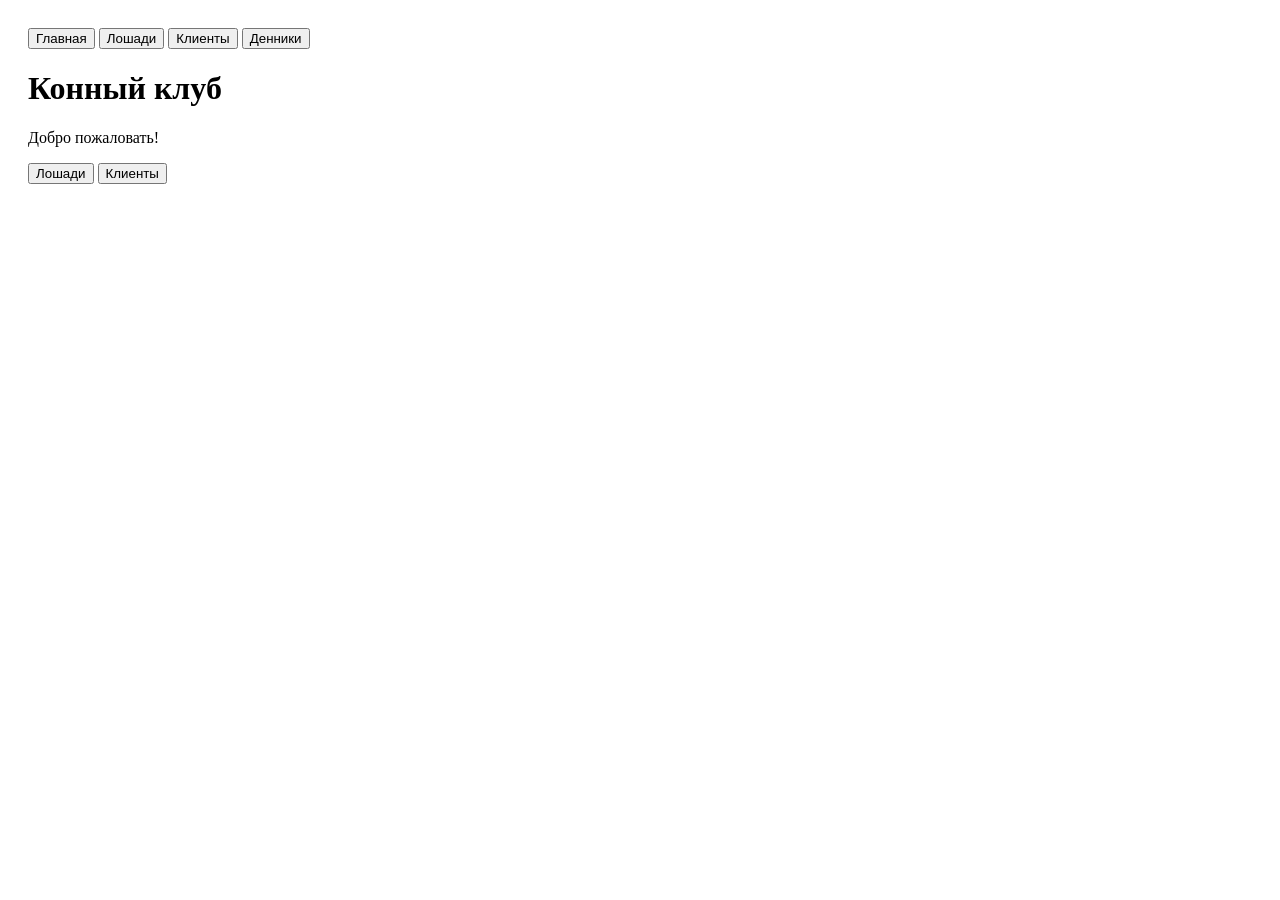
==== horse_kurs/frontend/index.html @ 67b456ba "исправление гитигнора" ====
﻿<!DOCTYPE html>
<html>
<head>
    <title>Конный клуб</title>
</head>
<body>
    <div style="padding:20px">
        <div style="margin-bottom:20px">
            <button onclick="showHome()">Главная</button>
            <button onclick="showHorses()">Лошади</button>
            <button onclick="showClients()">Клиенты</button>
            <button onclick="showStalls()">Денники</button>
        </div>

        <div id="content">
            <h1>Конный клуб</h1>
            <p>Система управления</p>
        </div>
    </div>

    <script src="js/app.js"></script>
</body>
</html>
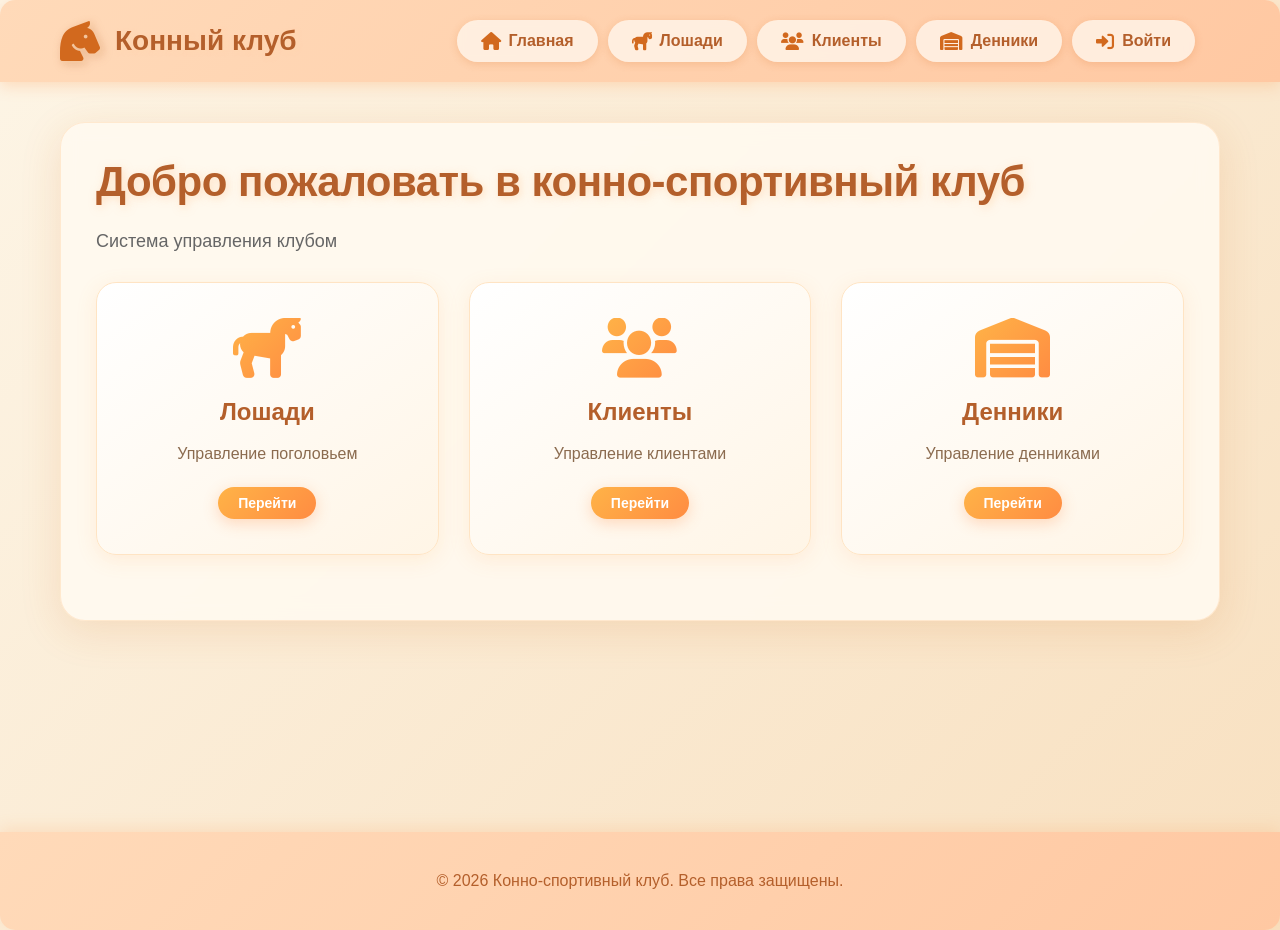
==== commit 70245cc0: "добавлен дизайн для веб-приложения" ====
--- a/horse_kurs/frontend/index.html
+++ b/horse_kurs/frontend/index.html
@@ -1,22 +1,66 @@
 ﻿<!DOCTYPE html>
-<html>
+<html lang="ru">
 <head>
-    <title>Конный клуб</title>
+    <meta charset="UTF-8">
+    <meta name="viewport" content="width=device-width, initial-scale=1.0">
+    <title>Конно-спортивный клуб</title>
+    <link rel="stylesheet" href="css/style.css">
+    <link rel="stylesheet" href="https://cdnjs.cloudflare.com/ajax/libs/font-awesome/6.0.0/css/all.min.css">
+    <link href="https://fonts.googleapis.com/css2?family=Montserrat:wght@300;400;500;600;700&display=swap" rel="stylesheet">
 </head>
 <body>
-    <div style="padding:20px">
-        <div style="margin-bottom:20px">
-            <button onclick="showHome()">Главная</button>
-            <button onclick="showHorses()">Лошади</button>
-            <button onclick="showClients()">Клиенты</button>
-            <button onclick="showStalls()">Денники</button>
+    <header class="header">
+        <div class="container">
+            <div class="logo">
+                <i class="fas fa-horse-head"></i>
+                <span>Конный клуб</span>
+            </div>
+            <nav class="nav">
+                <button class="nav-btn" onclick="showHome()">
+                    <i class="fas fa-home"></i>
+                    <span>Главная</span>
+                </button>
+                <button class="nav-btn" onclick="showHorses()">
+                    <i class="fas fa-horse"></i>
+                    <span>Лошади</span>
+                </button>
+                <button class="nav-btn" onclick="showClients()">
+                    <i class="fas fa-users"></i>
+                    <span>Клиенты</span>
+                </button>
+                <button class="nav-btn" onclick="showStalls()">
+                    <i class="fas fa-warehouse"></i>
+                    <span>Денники</span>
+                </button>
+                <button class="nav-btn" id="authBtn" onclick="showAuth()">
+                    <i class="fas fa-sign-in-alt"></i>
+                    <span>Войти</span>
+                </button>
+                <button class="nav-btn" id="logoutBtn" style="display: none;" onclick="logout()">
+                    <i class="fas fa-sign-out-alt"></i>
+                    <span>Выйти</span>
+                </button>
+                <div id="userInfo" style="color: white; margin-left: 15px; font-weight: 500;"></div>
+            </nav>
         </div>
+    </header>
 
-        <div id="content">
-            <h1>Конный клуб</h1>
-            <p>Система управления</p>
+    <main class="main">
+        <div class="container">
+            <div id="content" class="content-card">
+                <div class="loader">
+                    <div class="spinner"></div>
+                    <p>Загрузка...</p>
+                </div>
+            </div>
         </div>
-    </div>
+    </main>
+
+    <footer class="footer">
+        <div class="container">
+            <p>© 2026 Конно-спортивный клуб. Все права защищены.</p>
+        </div>
+    </footer>
 
     <script src="js/app.js"></script>
 </body>
--- a/horse_kurs/frontend/css/style.css
+++ b/horse_kurs/frontend/css/style.css
@@ -0,0 +1,480 @@
+﻿
+* {
+    margin: 0;
+    padding: 0;
+    box-sizing: border-box;
+}
+
+body {
+    font-family: 'Segoe UI', Tahoma, Geneva, Verdana, sans-serif;
+    background: linear-gradient(135deg, #fdf5e6 0%, #f8e0c0 100%);
+    min-height: 100vh;
+    color: #5a4a3a;
+}
+
+.container {
+    max-width: 1200px;
+    margin: 0 auto;
+    padding: 20px;
+}
+
+.header {
+    background: linear-gradient(135deg, #ffdab9 0%, #ffc8a2 100%);
+    padding: 20px 0;
+    border-radius: 15px 15px 0 0;
+    box-shadow: 0 4px 15px rgba(255, 160, 90, 0.3);
+    margin-bottom: 20px;
+}
+
+    .header .container {
+        display: flex;
+        justify-content: space-between;
+        align-items: center;
+        padding: 0 20px;
+    }
+
+.logo {
+    display: flex;
+    align-items: center;
+    gap: 15px;
+    font-size: 28px;
+    font-weight: bold;
+    color: #b45f2b;
+    text-shadow: 2px 2px 4px rgba(255, 215, 175, 0.5);
+}
+
+    .logo i {
+        font-size: 40px;
+        color: #d2691e;
+        filter: drop-shadow(2px 2px 4px rgba(180, 95, 43, 0.3));
+    }
+
+.nav {
+    display: flex;
+    gap: 10px;
+    flex-wrap: wrap;
+}
+
+.nav-btn {
+    background: rgba(255, 245, 235, 0.8);
+    border: none;
+    padding: 12px 24px;
+    border-radius: 30px;
+    cursor: pointer;
+    font-size: 16px;
+    font-weight: 600;
+    color: #b45f2b;
+    transition: all 0.3s ease;
+    display: flex;
+    align-items: center;
+    gap: 8px;
+    box-shadow: 0 2px 8px rgba(210, 105, 30, 0.2);
+    backdrop-filter: blur(5px);
+}
+
+    .nav-btn i {
+        font-size: 18px;
+        color: #d2691e;
+    }
+
+    .nav-btn:hover {
+        background: linear-gradient(135deg, #ffb07c 0%, #ff9f5b 100%);
+        color: white;
+        transform: translateY(-2px);
+        box-shadow: 0 6px 15px rgba(210, 105, 30, 0.4);
+    }
+
+        .nav-btn:hover i {
+            color: white;
+        }
+
+.main {
+    min-height: calc(100vh - 200px);
+}
+
+.content-card {
+    background: rgba(255, 250, 240, 0.9);
+    backdrop-filter: blur(10px);
+    border-radius: 25px;
+    padding: 35px;
+    box-shadow: 0 10px 40px rgba(210, 105, 30, 0.15);
+    border: 1px solid rgba(255, 215, 175, 0.5);
+}
+
+h1 {
+    font-size: 42px;
+    color: #b45f2b;
+    margin-bottom: 25px;
+    font-weight: 700;
+    text-shadow: 2px 2px 8px rgba(255, 200, 150, 0.5);
+    letter-spacing: -0.5px;
+}
+
+h2 {
+    font-size: 32px;
+    color: #c06b2c;
+    margin-bottom: 25px;
+    font-weight: 600;
+    position: relative;
+    padding-bottom: 15px;
+}
+
+    h2::after {
+        content: '';
+        position: absolute;
+        bottom: 0;
+        left: 0;
+        width: 80px;
+        height: 4px;
+        background: linear-gradient(90deg, #ffb347 0%, #ff8c42 100%);
+        border-radius: 2px;
+    }
+
+.card-grid {
+    display: grid;
+    grid-template-columns: repeat(auto-fit, minmax(300px, 1fr));
+    gap: 30px;
+    margin: 30px 0;
+}
+
+.card {
+    background: linear-gradient(145deg, #ffffff 0%, #fff5e6 100%);
+    border-radius: 20px;
+    padding: 35px 25px;
+    text-align: center;
+    transition: all 0.3s ease;
+    cursor: pointer;
+    border: 1px solid #ffe4c4;
+    box-shadow: 0 5px 20px rgba(255, 160, 90, 0.15);
+}
+
+    .card:hover {
+        transform: translateY(-8px);
+        box-shadow: 0 15px 35px rgba(210, 105, 30, 0.25);
+        border-color: #ffb07c;
+        background: linear-gradient(145deg, #fff9f0 0%, #ffe9d4 100%);
+    }
+
+    .card i {
+        font-size: 60px;
+        background: linear-gradient(135deg, #ffb347 0%, #ff8c42 100%);
+        -webkit-background-clip: text;
+        -webkit-text-fill-color: transparent;
+        margin-bottom: 20px;
+        transition: transform 0.3s ease;
+    }
+
+    .card:hover i {
+        transform: scale(1.1);
+    }
+
+    .card h3 {
+        font-size: 24px;
+        color: #b45f2b;
+        margin-bottom: 15px;
+        font-weight: 600;
+    }
+
+    .card p {
+        color: #8b6b4f;
+        margin-bottom: 20px;
+        line-height: 1.6;
+    }
+
+.btn {
+    background: linear-gradient(135deg, #ffb347 0%, #ff8c42 100%);
+    color: white;
+    border: none;
+    padding: 12px 30px;
+    border-radius: 50px;
+    font-size: 16px;
+    font-weight: 600;
+    cursor: pointer;
+    transition: all 0.3s ease;
+    display: inline-flex;
+    align-items: center;
+    gap: 8px;
+    box-shadow: 0 4px 15px rgba(255, 140, 66, 0.3);
+}
+
+    .btn i {
+        font-size: 16px;
+    }
+
+    .btn:hover {
+        background: linear-gradient(135deg, #ff9f5b 0%, #ff6b2b 100%);
+        transform: translateY(-2px);
+        box-shadow: 0 8px 20px rgba(255, 140, 66, 0.4);
+    }
+
+.btn-small {
+    padding: 8px 20px;
+    font-size: 14px;
+}
+
+.btn-secondary {
+    background: linear-gradient(135deg, #e8d5c0 0%, #d9b89c 100%);
+    color: #5a4a3a;
+    box-shadow: 0 4px 15px rgba(180, 95, 43, 0.15);
+}
+
+    .btn-secondary:hover {
+        background: linear-gradient(135deg, #d9b89c 0%, #c69c7a 100%);
+        color: #3a2e24;
+    }
+
+.table-responsive {
+    overflow-x: auto;
+    margin: 25px 0;
+    border-radius: 15px;
+    background: white;
+    box-shadow: 0 5px 20px rgba(210, 105, 30, 0.1);
+}
+
+table {
+    width: 100%;
+    border-collapse: collapse;
+    background: white;
+    border-radius: 15px;
+}
+
+th {
+    background: linear-gradient(135deg, #ffdab9 0%, #ffc8a2 100%);
+    color: #b45f2b;
+    font-weight: 600;
+    padding: 15px;
+    text-align: left;
+    font-size: 15px;
+    border-bottom: 2px solid #ffb07c;
+}
+
+td {
+    padding: 15px;
+    border-bottom: 1px solid #ffead4;
+    color: #6b4f3a;
+}
+
+tr:hover td {
+    background: #fff9f0;
+}
+
+.status {
+    display: inline-block;
+    padding: 5px 12px;
+    border-radius: 30px;
+    font-size: 12px;
+    font-weight: 600;
+    text-transform: uppercase;
+    letter-spacing: 0.5px;
+    background: #fff5e6;
+}
+
+.status-working {
+    background: #ffecb3;
+    color: #b45f2b;
+    border: 1px solid #ffb347;
+}
+
+.status-rest {
+    background: #ffe0b0;
+    color: #c06b2c;
+    border: 1px solid #ff9f5b;
+}
+
+.status-treatment {
+    background: #ffd6c0;
+    color: #d2691e;
+    border: 1px solid #ff8c42;
+}
+
+.status-free {
+    background: #e8f0e0;
+    color: #6b8e4c;
+    border: 1px solid #8bc34a;
+}
+
+.form-group {
+    margin-bottom: 20px;
+}
+
+    .form-group label {
+        display: block;
+        margin-bottom: 8px;
+        font-weight: 600;
+        color: #b45f2b;
+        font-size: 15px;
+    }
+
+.form-control {
+    width: 100%;
+    padding: 12px 15px;
+    border: 2px solid #ffe4c4;
+    border-radius: 10px;
+    font-size: 16px;
+    transition: all 0.3s ease;
+    background: #fffaf5;
+    color: #5a4a3a;
+}
+
+    .form-control:focus {
+        outline: none;
+        border-color: #ffb347;
+        box-shadow: 0 0 0 3px rgba(255, 180, 70, 0.2);
+        background: white;
+    }
+
+select.form-control {
+    cursor: pointer;
+    background: #fffaf5;
+}
+
+.stall-grid {
+    display: grid;
+    grid-template-columns: repeat(auto-fill, minmax(300px, 1fr));
+    gap: 25px;
+    margin: 25px 0;
+}
+
+.stall-card {
+    background: white;
+    border-radius: 15px;
+    overflow: hidden;
+    box-shadow: 0 5px 20px rgba(210, 105, 30, 0.1);
+    transition: all 0.3s ease;
+    border: 1px solid #ffe4c4;
+}
+
+    .stall-card:hover {
+        transform: translateY(-5px);
+        box-shadow: 0 12px 30px rgba(210, 105, 30, 0.2);
+        border-color: #ffb07c;
+    }
+
+.stall-header {
+    background: linear-gradient(135deg, #ffdab9 0%, #ffc8a2 100%);
+    color: #b45f2b;
+    padding: 15px;
+    font-weight: 700;
+    font-size: 18px;
+    display: flex;
+    justify-content: space-between;
+    align-items: center;
+    border-bottom: 2px solid #ffb07c;
+}
+
+.stall-body {
+    padding: 20px;
+    background: #fffaf5;
+}
+
+.stall-info {
+    margin: 12px 0;
+    display: flex;
+    align-items: center;
+    gap: 12px;
+    color: #6b4f3a;
+    font-size: 15px;
+}
+
+    .stall-info i {
+        width: 20px;
+        color: #d2691e;
+        font-size: 16px;
+    }
+
+.footer {
+    background: linear-gradient(135deg, #ffdab9 0%, #ffc8a2 100%);
+    padding: 20px 0;
+    text-align: center;
+    border-radius: 0 0 15px 15px;
+    margin-top: 30px;
+    color: #b45f2b;
+    font-weight: 500;
+    box-shadow: 0 -4px 15px rgba(255, 160, 90, 0.2);
+}
+
+@keyframes fadeIn {
+    from {
+        opacity: 0;
+        transform: translateY(20px);
+    }
+
+    to {
+        opacity: 1;
+        transform: translateY(0);
+    }
+}
+
+.content-card {
+    animation: fadeIn 0.5s ease;
+}
+
+.loader {
+    text-align: center;
+    padding: 50px;
+}
+
+.spinner {
+    width: 50px;
+    height: 50px;
+    border: 5px solid #ffead4;
+    border-top: 5px solid #ffb347;
+    border-radius: 50%;
+    animation: spin 1s linear infinite;
+    margin: 0 auto 20px;
+}
+
+@keyframes spin {
+    0% {
+        transform: rotate(0deg);
+    }
+
+    100% {
+        transform: rotate(360deg);
+    }
+}
+
+@media (max-width: 768px) {
+    .header .container {
+        flex-direction: column;
+        gap: 20px;
+    }
+
+    .nav {
+        justify-content: center;
+    }
+
+    h1 {
+        font-size: 32px;
+    }
+
+    h2 {
+        font-size: 26px;
+    }
+
+    .card-grid {
+        grid-template-columns: 1fr;
+    }
+
+    .content-card {
+        padding: 20px;
+    }
+}
+
+@media (max-width: 480px) {
+    .nav-btn span {
+        display: none;
+    }
+
+    .nav-btn i {
+        font-size: 24px;
+    }
+
+    .nav-btn {
+        padding: 15px;
+    }
+
+    .logo span {
+        font-size: 20px;
+    }
+}
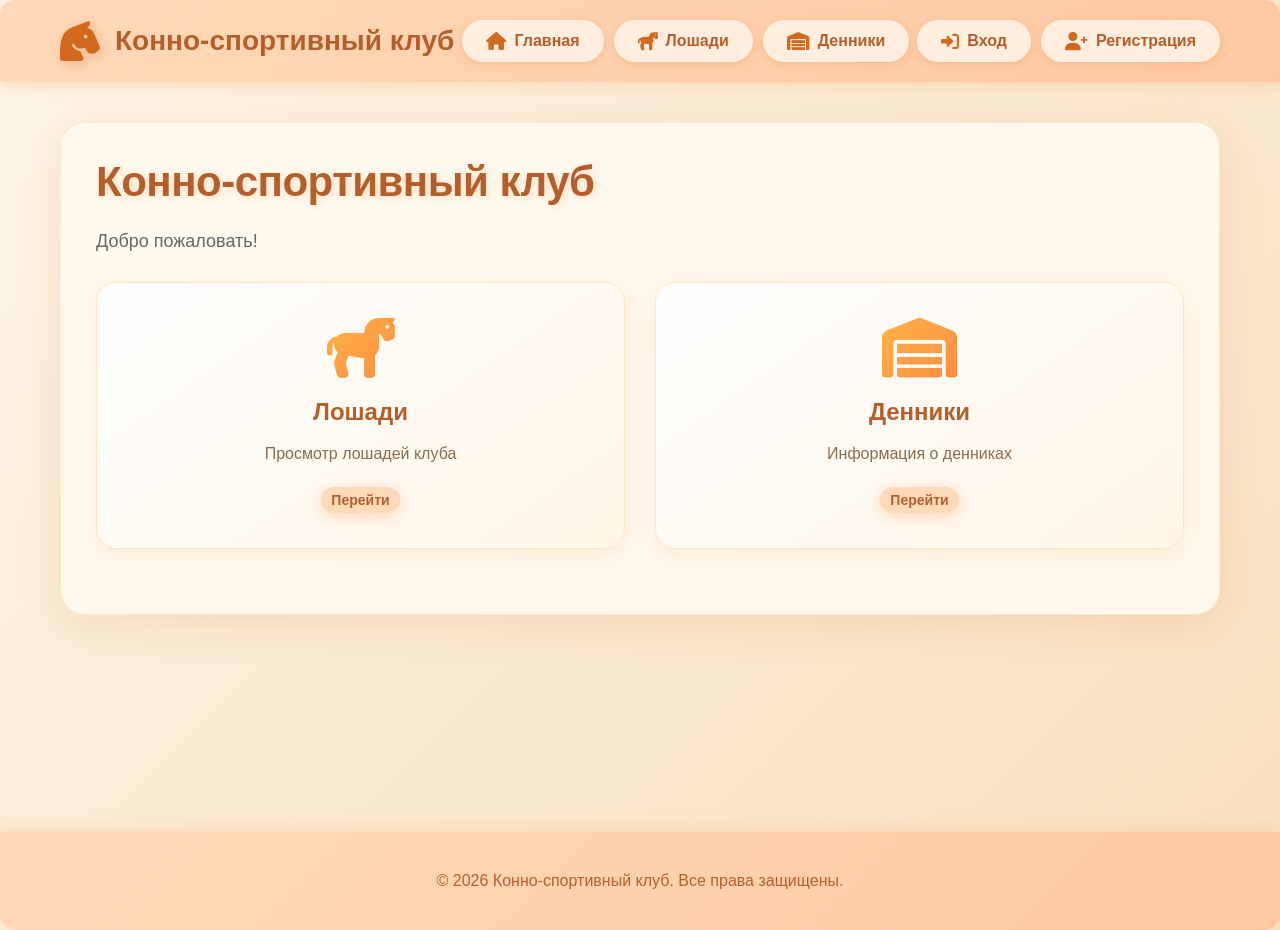
==== commit 0c2f576f: "добавлена авторизация" ====
--- a/horse_kurs/frontend/index.html
+++ b/horse_kurs/frontend/index.html
@@ -4,64 +4,70 @@
     <meta charset="UTF-8">
     <meta name="viewport" content="width=device-width, initial-scale=1.0">
     <title>Конно-спортивный клуб</title>
+    <script src="js/auth.js"></script>
+    <script src="js/app.js"></script>
+    <script src="js/api.js"></script>
     <link rel="stylesheet" href="css/style.css">
     <link rel="stylesheet" href="https://cdnjs.cloudflare.com/ajax/libs/font-awesome/6.0.0/css/all.min.css">
-    <link href="https://fonts.googleapis.com/css2?family=Montserrat:wght@300;400;500;600;700&display=swap" rel="stylesheet">
 </head>
 <body>
-    <header class="header">
-        <div class="container">
-            <div class="logo">
-                <i class="fas fa-horse-head"></i>
-                <span>Конный клуб</span>
-            </div>
-            <nav class="nav">
-                <button class="nav-btn" onclick="showHome()">
-                    <i class="fas fa-home"></i>
-                    <span>Главная</span>
-                </button>
-                <button class="nav-btn" onclick="showHorses()">
-                    <i class="fas fa-horse"></i>
-                    <span>Лошади</span>
-                </button>
-                <button class="nav-btn" onclick="showClients()">
-                    <i class="fas fa-users"></i>
-                    <span>Клиенты</span>
-                </button>
-                <button class="nav-btn" onclick="showStalls()">
-                    <i class="fas fa-warehouse"></i>
-                    <span>Денники</span>
-                </button>
-                <button class="nav-btn" id="authBtn" onclick="showAuth()">
-                    <i class="fas fa-sign-in-alt"></i>
-                    <span>Войти</span>
-                </button>
-                <button class="nav-btn" id="logoutBtn" style="display: none;" onclick="logout()">
-                    <i class="fas fa-sign-out-alt"></i>
-                    <span>Выйти</span>
-                </button>
-                <div id="userInfo" style="color: white; margin-left: 15px; font-weight: 500;"></div>
-            </nav>
-        </div>
-    </header>
-
-    <main class="main">
-        <div class="container">
-            <div id="content" class="content-card">
-                <div class="loader">
-                    <div class="spinner"></div>
-                    <p>Загрузка...</p>
+    <div id="app">
+        <header class="header">
+            <div class="container">
+                <div class="logo">
+                    <i class="fas fa-horse-head"></i>
+                    <span>Конно-спортивный клуб</span>
+                </div>
+                <div class="nav" id="nav-menu">
+                </div>
+                <div id="auth-section" class="auth-section">
                 </div>
             </div>
+        </header>
+
+        <main class="main">
+            <div class="container">
+                <div class="content-card" id="content">
+                </div>
+            </div>
+        </main>
+
+        <footer class="footer">
+            <div class="container">
+                <p>&copy; 2026 Конно-спортивный клуб. Все права защищены.</p>
+            </div>
+        </footer>
+    </div>
+
+    <div id="loginModal" class="modal">
+        <div class="modal-content">
+            <span class="close" onclick="closeModal('loginModal')">&times;</span>
+            <h2>Вход в систему</h2>
+            <form id="loginForm">
+                <div class="form-group">
+                    <label for="login">Логин (телефон):</label>
+                    <input type="text" id="login" class="form-control" required>
+                </div>
+                <div class="form-group">
+                    <label for="password">Пароль:</label>
+                    <input type="password" id="password" class="form-control" required>
+                </div>
+                <div style="display: flex; gap: 10px; margin-top: 20px;">
+                    <button type="submit" class="btn" id="loginBtn">
+                        <i class="fas fa-sign-in-alt"></i> Войти
+                    </button>
+                    <button type="button" class="btn btn-secondary" onclick="closeModal('loginModal')">
+                        Отмена
+                    </button>
+                </div>
+            </form>
         </div>
-    </main>
+    </div>
 
-    <footer class="footer">
-        <div class="container">
-            <p>© 2026 Конно-спортивный клуб. Все права защищены.</p>
-        </div>
-    </footer>
+    <div id="registerModal" class="modal">
+    </div>
 
-    <script src="js/app.js"></script>
+    <div id="profileModal" class="modal">
+    </div>
 </body>
 </html>
--- a/horse_kurs/frontend/css/style.css
+++ b/horse_kurs/frontend/css/style.css
@@ -478,3 +478,259 @@
         font-size: 20px;
     }
 }
+/* Модальные окна */
+.modal {
+    display: none;
+    position: fixed;
+    z-index: 1000;
+    left: 0;
+    top: 0;
+    width: 100%;
+    height: 100%;
+    background-color: rgba(0,0,0,0.5);
+    backdrop-filter: blur(5px);
+    animation: fadeIn 0.3s ease;
+}
+
+.modal-content {
+    background: linear-gradient(135deg, #fff5e6 0%, #ffe9d4 100%);
+    margin: 50px auto;
+    padding: 30px;
+    border-radius: 20px;
+    width: 90%;
+    max-width: 500px;
+    position: relative;
+    box-shadow: 0 10px 40px rgba(210, 105, 30, 0.3);
+    border: 1px solid #ffd7b5;
+    animation: slideIn 0.3s ease;
+}
+
+.modal-lg {
+    max-width: 800px;
+}
+
+.close {
+    position: absolute;
+    right: 25px;
+    top: 20px;
+    font-size: 30px;
+    font-weight: bold;
+    color: #b45f2b;
+    cursor: pointer;
+    transition: all 0.3s ease;
+    width: 40px;
+    height: 40px;
+    display: flex;
+    align-items: center;
+    justify-content: center;
+    border-radius: 50%;
+    background: rgba(255, 255, 255, 0.5);
+}
+
+    .close:hover {
+        color: #d2691e;
+        transform: rotate(90deg);
+        background: rgba(255, 255, 255, 0.8);
+    }
+
+/* Секция авторизации */
+.auth-section {
+    display: flex;
+    align-items: center;
+    gap: 10px;
+}
+
+.user-info {
+    display: flex;
+    align-items: center;
+    gap: 10px;
+    background: rgba(255, 245, 235, 0.8);
+    padding: 8px 15px;
+    border-radius: 30px;
+    box-shadow: 0 2px 8px rgba(210, 105, 30, 0.2);
+}
+
+.user-avatar {
+    width: 35px;
+    height: 35px;
+    background: linear-gradient(135deg, #ffb347 0%, #ff8c42 100%);
+    border-radius: 50%;
+    display: flex;
+    align-items: center;
+    justify-content: center;
+    color: white;
+    font-weight: bold;
+}
+
+.user-name {
+    color: #b45f2b;
+    font-weight: 600;
+    max-width: 150px;
+    overflow: hidden;
+    text-overflow: ellipsis;
+    white-space: nowrap;
+}
+
+.user-role {
+    font-size: 12px;
+    padding: 3px 8px;
+    border-radius: 20px;
+    background: #ffe4c4;
+    color: #b45f2b;
+    text-transform: uppercase;
+    letter-spacing: 0.5px;
+}
+
+/* Формы */
+.form-row {
+    display: flex;
+    gap: 15px;
+    margin-bottom: 15px;
+}
+
+.col-2 {
+    flex: 2;
+}
+
+.col-4 {
+    flex: 4;
+}
+
+.col-6 {
+    flex: 6;
+}
+
+.form-actions {
+    display: flex;
+    gap: 10px;
+    justify-content: flex-end;
+    margin-top: 25px;
+    padding-top: 20px;
+    border-top: 2px solid #ffd7b5;
+}
+
+/* Анимации */
+@keyframes slideIn {
+    from {
+        transform: translateY(-50px);
+        opacity: 0;
+    }
+
+    to {
+        transform: translateY(0);
+        opacity: 1;
+    }
+}
+
+/* Уведомления */
+.notification {
+    position: fixed;
+    top: 20px;
+    right: 20px;
+    padding: 15px 25px;
+    border-radius: 10px;
+    background: white;
+    box-shadow: 0 5px 20px rgba(0,0,0,0.2);
+    z-index: 2000;
+    animation: slideInRight 0.3s ease;
+    display: flex;
+    align-items: center;
+    gap: 10px;
+    border-left: 4px solid;
+}
+
+    .notification.success {
+        border-left-color: #4caf50;
+        background: #e8f5e9;
+        color: #2e7d32;
+    }
+
+    .notification.error {
+        border-left-color: #f44336;
+        background: #ffebee;
+        color: #c62828;
+    }
+
+    .notification.info {
+        border-left-color: #2196f3;
+        background: #e3f2fd;
+        color: #1565c0;
+    }
+
+@keyframes slideInRight {
+    from {
+        transform: translateX(100%);
+        opacity: 0;
+    }
+
+    to {
+        transform: translateX(0);
+        opacity: 1;
+    }
+}
+
+/* Загрузка */
+.loading {
+    display: inline-block;
+    width: 20px;
+    height: 20px;
+    border: 3px solid rgba(255, 140, 66, 0.3);
+    border-radius: 50%;
+    border-top-color: #ff8c42;
+    animation: spin 1s ease-in-out infinite;
+}
+
+@keyframes spin {
+    to {
+        transform: rotate(360deg);
+    }
+}
+.user-info {
+    display: flex;
+    align-items: center;
+    gap: 10px;
+    background: rgba(255, 245, 235, 0.9);
+    padding: 5px 15px;
+    border-radius: 30px;
+}
+
+.user-avatar {
+    width: 35px;
+    height: 35px;
+    background: linear-gradient(135deg, #ffb347, #ff8c42);
+    border-radius: 50%;
+    display: flex;
+    align-items: center;
+    justify-content: center;
+    color: white;
+    font-weight: bold;
+}
+
+.user-name {
+    font-weight: 600;
+    color: #b45f2b;
+}
+
+.user-role {
+    font-size: 12px;
+    padding: 3px 8px;
+    background: #ffe4c4;
+    border-radius: 20px;
+    color: #b45f2b;
+}
+
+.btn-small {
+    padding: 5px 10px;
+    font-size: 14px;
+    border: none;
+    border-radius: 20px;
+    cursor: pointer;
+    background: #ffdab9;
+    color: #b45f2b;
+    transition: all 0.3s ease;
+}
+
+    .btn-small:hover {
+        background: #ffc8a2;
+        transform: scale(1.05);
+    }
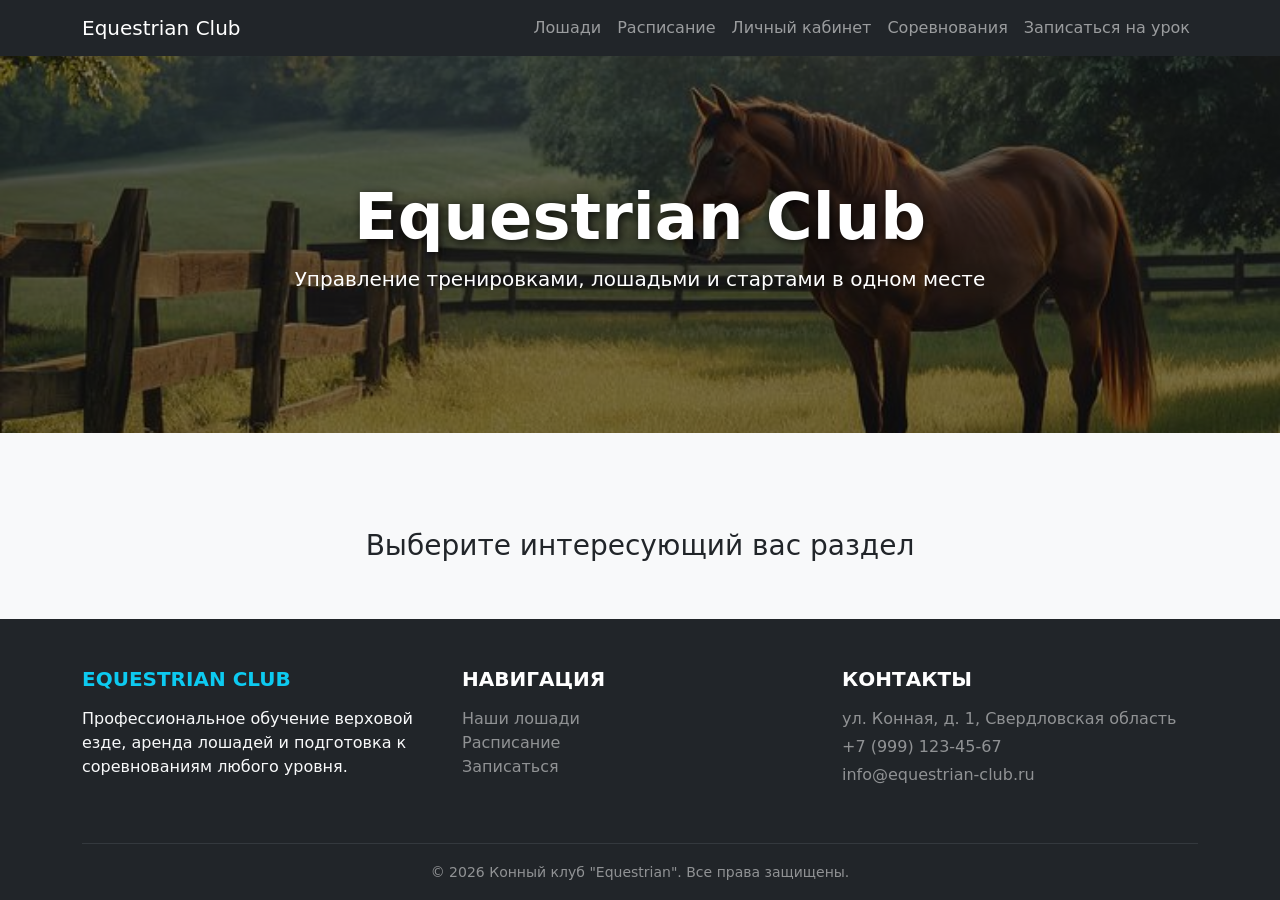
==== commit 71a9ea78: "исправление навигации, фона и моделей базы данных" ====
--- a/horse_kurs/frontend/index.html
+++ b/horse_kurs/frontend/index.html
@@ -2,72 +2,73 @@
 <html lang="ru">
 <head>
     <meta charset="UTF-8">
-    <meta name="viewport" content="width=device-width, initial-scale=1.0">
-    <title>Конно-спортивный клуб</title>
-    <script src="js/auth.js"></script>
-    <script src="js/app.js"></script>
-    <script src="js/api.js"></script>
+    <title>Конный Клуб "Equestrian"</title>
+    <link href="https://cdn.jsdelivr.net/npm/bootstrap@5.3.0/dist/css/bootstrap.min.css" rel="stylesheet">
+
     <link rel="stylesheet" href="css/style.css">
-    <link rel="stylesheet" href="https://cdnjs.cloudflare.com/ajax/libs/font-awesome/6.0.0/css/all.min.css">
 </head>
 <body>
-    <div id="app">
-        <header class="header">
-            <div class="container">
-                <div class="logo">
-                    <i class="fas fa-horse-head"></i>
-                    <span>Конно-спортивный клуб</span>
-                </div>
-                <div class="nav" id="nav-menu">
-                </div>
-                <div id="auth-section" class="auth-section">
-                </div>
+
+    <nav class="navbar navbar-expand-lg navbar-dark bg-dark">
+        <div class="container">
+            <a class="navbar-brand" href="#">Equestrian Club</a>
+            <div class="navbar-nav">
+                <a class="nav-link" href="#" onclick="loadPage('horses')">Лошади</a>
+                <a class="nav-link" href="#" onclick="loadPage('schedule')">Расписание</a>
+                <a class="nav-link" href="#" onclick="loadPage('profile')">Личный кабинет</a>
+                <a class="nav-link" href="#" onclick="loadPage('competitions')">Соревнования</a>
+                <a class="nav-link" href="#" onclick="loadPage('booking')">Записаться на урок</a>
             </div>
-        </header>
+        </div>
+    </nav>
 
-        <main class="main">
-            <div class="container">
-                <div class="content-card" id="content">
-                </div>
+    <div class="hero-wrapper">
+        <img src="img/fon.jpg" alt="Equestrian Club Background" class="hero-image">
+        <div class="hero-overlay">
+            <div class="container text-center text-white">
+                <h1 class="display-3 fw-bold">Equestrian Club</h1>
+                <p class="lead">Управление тренировками, лошадьми и стартами в одном месте</p>
             </div>
-        </main>
-
-        <footer class="footer">
-            <div class="container">
-                <p>&copy; 2026 Конно-спортивный клуб. Все права защищены.</p>
-            </div>
-        </footer>
-    </div>
-
-    <div id="loginModal" class="modal">
-        <div class="modal-content">
-            <span class="close" onclick="closeModal('loginModal')">&times;</span>
-            <h2>Вход в систему</h2>
-            <form id="loginForm">
-                <div class="form-group">
-                    <label for="login">Логин (телефон):</label>
-                    <input type="text" id="login" class="form-control" required>
-                </div>
-                <div class="form-group">
-                    <label for="password">Пароль:</label>
-                    <input type="password" id="password" class="form-control" required>
-                </div>
-                <div style="display: flex; gap: 10px; margin-top: 20px;">
-                    <button type="submit" class="btn" id="loginBtn">
-                        <i class="fas fa-sign-in-alt"></i> Войти
-                    </button>
-                    <button type="button" class="btn btn-secondary" onclick="closeModal('loginModal')">
-                        Отмена
-                    </button>
-                </div>
-            </form>
         </div>
     </div>
 
-    <div id="registerModal" class="modal">
+    <div class="container my-5" id="main-content">
+        <div class="text-center">
+            <h3>Выберите раздел в меню выше</h3>
+        </div>
     </div>
 
-    <div id="profileModal" class="modal">
-    </div>
+    <script src="js/app.js"></script>
+    <footer class="bg-dark text-white pt-5 pb-3 mt-auto">
+        <div class="container">
+            <div class="row">
+                <div class="col-md-4 mb-4">
+                    <h5 class="text-uppercase fw-bold text-info mb-3">Equestrian Club</h5>
+                    <p class="text-light">Профессиональное обучение верховой езде, аренда лошадей и подготовка к соревнованиям любого уровня.</p>
+                </div>
+
+                <div class="col-md-4 mb-4">
+                    <h5 class="text-uppercase fw-bold text-white mb-3">Навигация</h5>
+                    <ul class="list-unstyled">
+                        <li><a href="#" class="text-white-50 text-decoration-none footer-link" onclick="loadPage('horses')">Наши лошади</a></li>
+                        <li><a href="#" class="text-white-50 text-decoration-none footer-link" onclick="loadPage('schedule')">Расписание</a></li>
+                        <li><a href="#" class="text-white-50 text-decoration-none footer-link" onclick="showBookingForm()">Записаться</a></li>
+                    </ul>
+                </div>
+
+                <div class="col-md-4 mb-4">
+                    <h5 class="text-uppercase fw-bold text-white mb-3">Контакты</h5>
+                    <p class="text-white-50 mb-1">ул. Конная, д. 1, Свердловская область</p>
+                    <p class="text-white-50 mb-1">+7 (999) 123-45-67</p>
+                    <p class="text-white-50">info@equestrian-club.ru</p>
+                </div>
+            </div>
+
+            <hr class="border-secondary">
+            <div class="text-center text-white-50">
+                <small>&copy; 2026 Конный клуб "Equestrian". Все права защищены.</small>
+            </div>
+        </div>
+    </footer>
 </body>
 </html>
--- a/horse_kurs/frontend/css/style.css
+++ b/horse_kurs/frontend/css/style.css
@@ -1,736 +1,74 @@
 ﻿
-* {
-    margin: 0;
-    padding: 0;
-    box-sizing: border-box;
-}
-
 body {
-    font-family: 'Segoe UI', Tahoma, Geneva, Verdana, sans-serif;
-    background: linear-gradient(135deg, #fdf5e6 0%, #f8e0c0 100%);
-    min-height: 100vh;
-    color: #5a4a3a;
-}
-
-.container {
-    max-width: 1200px;
-    margin: 0 auto;
-    padding: 20px;
-}
-
-.header {
-    background: linear-gradient(135deg, #ffdab9 0%, #ffc8a2 100%);
-    padding: 20px 0;
-    border-radius: 15px 15px 0 0;
-    box-shadow: 0 4px 15px rgba(255, 160, 90, 0.3);
-    margin-bottom: 20px;
-}
-
-    .header .container {
-        display: flex;
-        justify-content: space-between;
-        align-items: center;
-        padding: 0 20px;
-    }
-
-.logo {
-    display: flex;
-    align-items: center;
-    gap: 15px;
-    font-size: 28px;
-    font-weight: bold;
-    color: #b45f2b;
-    text-shadow: 2px 2px 4px rgba(255, 215, 175, 0.5);
-}
-
-    .logo i {
-        font-size: 40px;
-        color: #d2691e;
-        filter: drop-shadow(2px 2px 4px rgba(180, 95, 43, 0.3));
-    }
-
-.nav {
-    display: flex;
-    gap: 10px;
-    flex-wrap: wrap;
-}
-
-.nav-btn {
-    background: rgba(255, 245, 235, 0.8);
-    border: none;
-    padding: 12px 24px;
-    border-radius: 30px;
-    cursor: pointer;
-    font-size: 16px;
-    font-weight: 600;
-    color: #b45f2b;
-    transition: all 0.3s ease;
-    display: flex;
-    align-items: center;
-    gap: 8px;
-    box-shadow: 0 2px 8px rgba(210, 105, 30, 0.2);
-    backdrop-filter: blur(5px);
-}
-
-    .nav-btn i {
-        font-size: 18px;
-        color: #d2691e;
-    }
-
-    .nav-btn:hover {
-        background: linear-gradient(135deg, #ffb07c 0%, #ff9f5b 100%);
-        color: white;
-        transform: translateY(-2px);
-        box-shadow: 0 6px 15px rgba(210, 105, 30, 0.4);
-    }
-
-        .nav-btn:hover i {
-            color: white;
-        }
-
-.main {
-    min-height: calc(100vh - 200px);
-}
-
-.content-card {
-    background: rgba(255, 250, 240, 0.9);
-    backdrop-filter: blur(10px);
-    border-radius: 25px;
-    padding: 35px;
-    box-shadow: 0 10px 40px rgba(210, 105, 30, 0.15);
-    border: 1px solid rgba(255, 215, 175, 0.5);
-}
-
-h1 {
-    font-size: 42px;
-    color: #b45f2b;
-    margin-bottom: 25px;
-    font-weight: 700;
-    text-shadow: 2px 2px 8px rgba(255, 200, 150, 0.5);
-    letter-spacing: -0.5px;
-}
-
-h2 {
-    font-size: 32px;
-    color: #c06b2c;
-    margin-bottom: 25px;
-    font-weight: 600;
-    position: relative;
-    padding-bottom: 15px;
-}
-
-    h2::after {
-        content: '';
-        position: absolute;
-        bottom: 0;
-        left: 0;
-        width: 80px;
-        height: 4px;
-        background: linear-gradient(90deg, #ffb347 0%, #ff8c42 100%);
-        border-radius: 2px;
-    }
-
-.card-grid {
-    display: grid;
-    grid-template-columns: repeat(auto-fit, minmax(300px, 1fr));
-    gap: 30px;
-    margin: 30px 0;
+    background-color: #f8f9fa;
 }
 
 .card {
-    background: linear-gradient(145deg, #ffffff 0%, #fff5e6 100%);
-    border-radius: 20px;
-    padding: 35px 25px;
-    text-align: center;
-    transition: all 0.3s ease;
-    cursor: pointer;
-    border: 1px solid #ffe4c4;
-    box-shadow: 0 5px 20px rgba(255, 160, 90, 0.15);
+    transition: 0.3s;
+    border: none;
+    box-shadow: 0 4px 8px rgba(0,0,0,0.1);
 }
 
     .card:hover {
-        transform: translateY(-8px);
-        box-shadow: 0 15px 35px rgba(210, 105, 30, 0.25);
-        border-color: #ffb07c;
-        background: linear-gradient(145deg, #fff9f0 0%, #ffe9d4 100%);
+        transform: translateY(-5px);
     }
 
-    .card i {
-        font-size: 60px;
-        background: linear-gradient(135deg, #ffb347 0%, #ff8c42 100%);
-        -webkit-background-clip: text;
-        -webkit-text-fill-color: transparent;
-        margin-bottom: 20px;
-        transition: transform 0.3s ease;
-    }
-
-    .card:hover i {
-        transform: scale(1.1);
-    }
-
-    .card h3 {
-        font-size: 24px;
-        color: #b45f2b;
-        margin-bottom: 15px;
-        font-weight: 600;
-    }
-
-    .card p {
-        color: #8b6b4f;
-        margin-bottom: 20px;
-        line-height: 1.6;
-    }
-
-.btn {
-    background: linear-gradient(135deg, #ffb347 0%, #ff8c42 100%);
-    color: white;
-    border: none;
-    padding: 12px 30px;
-    border-radius: 50px;
-    font-size: 16px;
-    font-weight: 600;
-    cursor: pointer;
-    transition: all 0.3s ease;
-    display: inline-flex;
-    align-items: center;
-    gap: 8px;
-    box-shadow: 0 4px 15px rgba(255, 140, 66, 0.3);
+.hero-wrapper {
+    position: relative;
+    width: 100%;
+    height: 450px; 
+    overflow: hidden;
 }
 
-    .btn i {
-        font-size: 16px;
-    }
-
-    .btn:hover {
-        background: linear-gradient(135deg, #ff9f5b 0%, #ff6b2b 100%);
-        transform: translateY(-2px);
-        box-shadow: 0 8px 20px rgba(255, 140, 66, 0.4);
-    }
-
-.btn-small {
-    padding: 8px 20px;
-    font-size: 14px;
+.hero-image {
+    width: 100%;
+    height: 100%;
+    object-fit: cover; 
+    object-position: center;
 }
 
-.btn-secondary {
-    background: linear-gradient(135deg, #e8d5c0 0%, #d9b89c 100%);
-    color: #5a4a3a;
-    box-shadow: 0 4px 15px rgba(180, 95, 43, 0.15);
-}
-
-    .btn-secondary:hover {
-        background: linear-gradient(135deg, #d9b89c 0%, #c69c7a 100%);
-        color: #3a2e24;
-    }
-
-.table-responsive {
-    overflow-x: auto;
-    margin: 25px 0;
-    border-radius: 15px;
-    background: white;
-    box-shadow: 0 5px 20px rgba(210, 105, 30, 0.1);
-}
-
-table {
-    width: 100%;
-    border-collapse: collapse;
-    background: white;
-    border-radius: 15px;
-}
-
-th {
-    background: linear-gradient(135deg, #ffdab9 0%, #ffc8a2 100%);
-    color: #b45f2b;
-    font-weight: 600;
-    padding: 15px;
-    text-align: left;
-    font-size: 15px;
-    border-bottom: 2px solid #ffb07c;
-}
-
-td {
-    padding: 15px;
-    border-bottom: 1px solid #ffead4;
-    color: #6b4f3a;
-}
-
-tr:hover td {
-    background: #fff9f0;
-}
-
-.status {
-    display: inline-block;
-    padding: 5px 12px;
-    border-radius: 30px;
-    font-size: 12px;
-    font-weight: 600;
-    text-transform: uppercase;
-    letter-spacing: 0.5px;
-    background: #fff5e6;
-}
-
-.status-working {
-    background: #ffecb3;
-    color: #b45f2b;
-    border: 1px solid #ffb347;
-}
-
-.status-rest {
-    background: #ffe0b0;
-    color: #c06b2c;
-    border: 1px solid #ff9f5b;
-}
-
-.status-treatment {
-    background: #ffd6c0;
-    color: #d2691e;
-    border: 1px solid #ff8c42;
-}
-
-.status-free {
-    background: #e8f0e0;
-    color: #6b8e4c;
-    border: 1px solid #8bc34a;
-}
-
-.form-group {
-    margin-bottom: 20px;
-}
-
-    .form-group label {
-        display: block;
-        margin-bottom: 8px;
-        font-weight: 600;
-        color: #b45f2b;
-        font-size: 15px;
-    }
-
-.form-control {
-    width: 100%;
-    padding: 12px 15px;
-    border: 2px solid #ffe4c4;
-    border-radius: 10px;
-    font-size: 16px;
-    transition: all 0.3s ease;
-    background: #fffaf5;
-    color: #5a4a3a;
-}
-
-    .form-control:focus {
-        outline: none;
-        border-color: #ffb347;
-        box-shadow: 0 0 0 3px rgba(255, 180, 70, 0.2);
-        background: white;
-    }
-
-select.form-control {
-    cursor: pointer;
-    background: #fffaf5;
-}
-
-.stall-grid {
-    display: grid;
-    grid-template-columns: repeat(auto-fill, minmax(300px, 1fr));
-    gap: 25px;
-    margin: 25px 0;
-}
-
-.stall-card {
-    background: white;
-    border-radius: 15px;
-    overflow: hidden;
-    box-shadow: 0 5px 20px rgba(210, 105, 30, 0.1);
-    transition: all 0.3s ease;
-    border: 1px solid #ffe4c4;
-}
-
-    .stall-card:hover {
-        transform: translateY(-5px);
-        box-shadow: 0 12px 30px rgba(210, 105, 30, 0.2);
-        border-color: #ffb07c;
-    }
-
-.stall-header {
-    background: linear-gradient(135deg, #ffdab9 0%, #ffc8a2 100%);
-    color: #b45f2b;
-    padding: 15px;
-    font-weight: 700;
-    font-size: 18px;
-    display: flex;
-    justify-content: space-between;
-    align-items: center;
-    border-bottom: 2px solid #ffb07c;
-}
-
-.stall-body {
-    padding: 20px;
-    background: #fffaf5;
-}
-
-.stall-info {
-    margin: 12px 0;
-    display: flex;
-    align-items: center;
-    gap: 12px;
-    color: #6b4f3a;
-    font-size: 15px;
-}
-
-    .stall-info i {
-        width: 20px;
-        color: #d2691e;
-        font-size: 16px;
-    }
-
-.footer {
-    background: linear-gradient(135deg, #ffdab9 0%, #ffc8a2 100%);
-    padding: 20px 0;
-    text-align: center;
-    border-radius: 0 0 15px 15px;
-    margin-top: 30px;
-    color: #b45f2b;
-    font-weight: 500;
-    box-shadow: 0 -4px 15px rgba(255, 160, 90, 0.2);
-}
-
-@keyframes fadeIn {
-    from {
-        opacity: 0;
-        transform: translateY(20px);
-    }
-
-    to {
-        opacity: 1;
-        transform: translateY(0);
-    }
-}
-
-.content-card {
-    animation: fadeIn 0.5s ease;
-}
-
-.loader {
-    text-align: center;
-    padding: 50px;
-}
-
-.spinner {
-    width: 50px;
-    height: 50px;
-    border: 5px solid #ffead4;
-    border-top: 5px solid #ffb347;
-    border-radius: 50%;
-    animation: spin 1s linear infinite;
-    margin: 0 auto 20px;
-}
-
-@keyframes spin {
-    0% {
-        transform: rotate(0deg);
-    }
-
-    100% {
-        transform: rotate(360deg);
-    }
-}
-
-@media (max-width: 768px) {
-    .header .container {
-        flex-direction: column;
-        gap: 20px;
-    }
-
-    .nav {
-        justify-content: center;
-    }
-
-    h1 {
-        font-size: 32px;
-    }
-
-    h2 {
-        font-size: 26px;
-    }
-
-    .card-grid {
-        grid-template-columns: 1fr;
-    }
-
-    .content-card {
-        padding: 20px;
-    }
-}
-
-@media (max-width: 480px) {
-    .nav-btn span {
-        display: none;
-    }
-
-    .nav-btn i {
-        font-size: 24px;
-    }
-
-    .nav-btn {
-        padding: 15px;
-    }
-
-    .logo span {
-        font-size: 20px;
-    }
-}
-/* Модальные окна */
-.modal {
-    display: none;
-    position: fixed;
-    z-index: 1000;
+.hero-overlay {
+    position: absolute;
+    top: 0;
     left: 0;
-    top: 0;
     width: 100%;
     height: 100%;
-    background-color: rgba(0,0,0,0.5);
-    backdrop-filter: blur(5px);
-    animation: fadeIn 0.3s ease;
-}
-
-.modal-content {
-    background: linear-gradient(135deg, #fff5e6 0%, #ffe9d4 100%);
-    margin: 50px auto;
-    padding: 30px;
-    border-radius: 20px;
-    width: 90%;
-    max-width: 500px;
-    position: relative;
-    box-shadow: 0 10px 40px rgba(210, 105, 30, 0.3);
-    border: 1px solid #ffd7b5;
-    animation: slideIn 0.3s ease;
-}
-
-.modal-lg {
-    max-width: 800px;
-}
-
-.close {
-    position: absolute;
-    right: 25px;
-    top: 20px;
-    font-size: 30px;
-    font-weight: bold;
-    color: #b45f2b;
-    cursor: pointer;
-    transition: all 0.3s ease;
-    width: 40px;
-    height: 40px;
+    background: rgba(0, 0, 0, 0.5);
     display: flex;
     align-items: center;
     justify-content: center;
-    border-radius: 50%;
-    background: rgba(255, 255, 255, 0.5);
 }
 
-    .close:hover {
-        color: #d2691e;
-        transform: rotate(90deg);
-        background: rgba(255, 255, 255, 0.8);
+    .hero-overlay h1 {
+        text-shadow: 2px 2px 10px rgba(0,0,0,0.8);
+    }
+html, body {
+    height: 100%;
+    display: flex;
+    flex-direction: column;
+}
+
+#main-content {
+    flex: 1 0 auto; 
+}
+
+footer {
+    flex-shrink: 0;
+}
+
+    footer a:hover {
+        color: #0dcaf0 !important; 
+        transition: 0.2s;
+    }
+.footer-link {
+    transition: color 0.3s ease;
+}
+
+    .footer-link:hover {
+        color: #ffffff !important; 
+        text-decoration: underline !important;
     }
 
-/* Секция авторизации */
-.auth-section {
-    display: flex;
-    align-items: center;
-    gap: 10px;
-}
-
-.user-info {
-    display: flex;
-    align-items: center;
-    gap: 10px;
-    background: rgba(255, 245, 235, 0.8);
-    padding: 8px 15px;
-    border-radius: 30px;
-    box-shadow: 0 2px 8px rgba(210, 105, 30, 0.2);
-}
-
-.user-avatar {
-    width: 35px;
-    height: 35px;
-    background: linear-gradient(135deg, #ffb347 0%, #ff8c42 100%);
-    border-radius: 50%;
-    display: flex;
-    align-items: center;
-    justify-content: center;
-    color: white;
-    font-weight: bold;
-}
-
-.user-name {
-    color: #b45f2b;
-    font-weight: 600;
-    max-width: 150px;
-    overflow: hidden;
-    text-overflow: ellipsis;
-    white-space: nowrap;
-}
-
-.user-role {
-    font-size: 12px;
-    padding: 3px 8px;
-    border-radius: 20px;
-    background: #ffe4c4;
-    color: #b45f2b;
-    text-transform: uppercase;
-    letter-spacing: 0.5px;
-}
-
-/* Формы */
-.form-row {
-    display: flex;
-    gap: 15px;
-    margin-bottom: 15px;
-}
-
-.col-2 {
-    flex: 2;
-}
-
-.col-4 {
-    flex: 4;
-}
-
-.col-6 {
-    flex: 6;
-}
-
-.form-actions {
-    display: flex;
-    gap: 10px;
-    justify-content: flex-end;
-    margin-top: 25px;
-    padding-top: 20px;
-    border-top: 2px solid #ffd7b5;
-}
-
-/* Анимации */
-@keyframes slideIn {
-    from {
-        transform: translateY(-50px);
-        opacity: 0;
-    }
-
-    to {
-        transform: translateY(0);
-        opacity: 1;
-    }
-}
-
-/* Уведомления */
-.notification {
-    position: fixed;
-    top: 20px;
-    right: 20px;
-    padding: 15px 25px;
-    border-radius: 10px;
-    background: white;
-    box-shadow: 0 5px 20px rgba(0,0,0,0.2);
-    z-index: 2000;
-    animation: slideInRight 0.3s ease;
-    display: flex;
-    align-items: center;
-    gap: 10px;
-    border-left: 4px solid;
-}
-
-    .notification.success {
-        border-left-color: #4caf50;
-        background: #e8f5e9;
-        color: #2e7d32;
-    }
-
-    .notification.error {
-        border-left-color: #f44336;
-        background: #ffebee;
-        color: #c62828;
-    }
-
-    .notification.info {
-        border-left-color: #2196f3;
-        background: #e3f2fd;
-        color: #1565c0;
-    }
-
-@keyframes slideInRight {
-    from {
-        transform: translateX(100%);
-        opacity: 0;
-    }
-
-    to {
-        transform: translateX(0);
-        opacity: 1;
-    }
-}
-
-/* Загрузка */
-.loading {
-    display: inline-block;
-    width: 20px;
-    height: 20px;
-    border: 3px solid rgba(255, 140, 66, 0.3);
-    border-radius: 50%;
-    border-top-color: #ff8c42;
-    animation: spin 1s ease-in-out infinite;
-}
-
-@keyframes spin {
-    to {
-        transform: rotate(360deg);
-    }
-}
-.user-info {
-    display: flex;
-    align-items: center;
-    gap: 10px;
-    background: rgba(255, 245, 235, 0.9);
-    padding: 5px 15px;
-    border-radius: 30px;
-}
-
-.user-avatar {
-    width: 35px;
-    height: 35px;
-    background: linear-gradient(135deg, #ffb347, #ff8c42);
-    border-radius: 50%;
-    display: flex;
-    align-items: center;
-    justify-content: center;
-    color: white;
-    font-weight: bold;
-}
-
-.user-name {
-    font-weight: 600;
-    color: #b45f2b;
-}
-
-.user-role {
-    font-size: 12px;
-    padding: 3px 8px;
-    background: #ffe4c4;
-    border-radius: 20px;
-    color: #b45f2b;
-}
-
-.btn-small {
-    padding: 5px 10px;
-    font-size: 14px;
-    border: none;
-    border-radius: 20px;
-    cursor: pointer;
-    background: #ffdab9;
-    color: #b45f2b;
-    transition: all 0.3s ease;
-}
-
-    .btn-small:hover {
-        background: #ffc8a2;
-        transform: scale(1.05);
-    }+footer p, footer span {
+    color: #e0e0e0 !important; 
+}
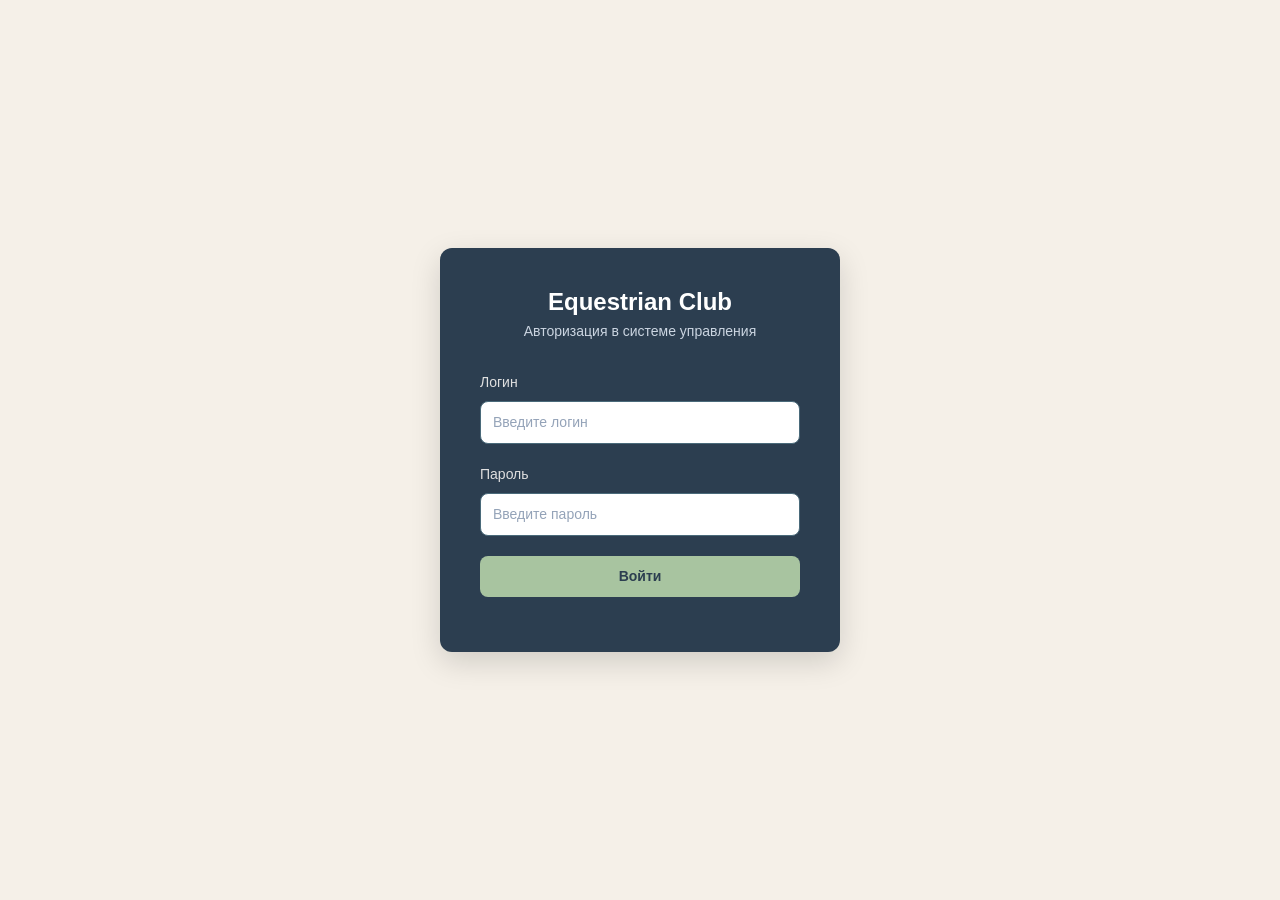
==== commit 19c26581: "Окончательный проект" ====
--- a/horse_kurs/frontend/index.html
+++ b/horse_kurs/frontend/index.html
@@ -2,73 +2,178 @@
 <html lang="ru">
 <head>
     <meta charset="UTF-8">
-    <title>Конный Клуб "Equestrian"</title>
+    <meta name="viewport" content="width=device-width, initial-scale=1.0">
+    <title>Вход - Конный Клуб</title>
     <link href="https://cdn.jsdelivr.net/npm/bootstrap@5.3.0/dist/css/bootstrap.min.css" rel="stylesheet">
+    <style>
+        * {
+            margin: 0;
+            padding: 0;
+            box-sizing: border-box;
+        }
 
-    <link rel="stylesheet" href="css/style.css">
+        body {
+            font-family: 'Segoe UI', Tahoma, Geneva, Verdana, sans-serif;
+            background: #f5f0e8;
+            min-height: 100vh;
+            display: flex;
+            align-items: center;
+            justify-content: center;
+        }
+
+        /* Карточка входа */
+        .login-card {
+            background: #2c3e50;
+            border-radius: 12px;
+            padding: 40px;
+            width: 100%;
+            max-width: 400px;
+            box-shadow: 0 10px 30px rgba(0, 0, 0, 0.15);
+        }
+
+        .login-header {
+            text-align: center;
+            margin-bottom: 30px;
+        }
+
+            .login-header h2 {
+                color: #ffffff;
+                font-size: 24px;
+                margin-bottom: 5px;
+                font-weight: 600;
+            }
+
+            .login-header p {
+                color: #cbd5e1;
+                font-size: 14px;
+            }
+
+        .form-group {
+            margin-bottom: 20px;
+        }
+
+        .form-label {
+            display: block;
+            margin-bottom: 8px;
+            color: #e0e0e0;
+            font-weight: 500;
+            font-size: 14px;
+        }
+
+        .form-control {
+            width: 100%;
+            padding: 10px 12px;
+            background: #ffffff;
+            border: 1px solid #4a6a7a;
+            border-radius: 8px;
+            font-size: 14px;
+            transition: all 0.3s;
+            color: #2c3e50;
+        }
+
+            .form-control:focus {
+                outline: none;
+                border-color: #a8c4a0;
+                box-shadow: 0 0 0 2px rgba(168, 196, 160, 0.2);
+            }
+
+            .form-control::placeholder {
+                color: #94a3b8;
+            }
+
+        .btn-login {
+            width: 100%;
+            padding: 10px;
+            background: #a8c4a0;
+            color: #2c3e50;
+            border: none;
+            border-radius: 8px;
+            font-size: 14px;
+            font-weight: 600;
+            cursor: pointer;
+            transition: all 0.3s;
+        }
+
+            .btn-login:hover {
+                background: #95b58c;
+                transform: translateY(-1px);
+            }
+
+        .error-msg {
+            color: #f0a0a0;
+            text-align: center;
+            margin-top: 15px;
+            font-size: 13px;
+        }
+    </style>
 </head>
 <body>
+    <div class="login-card">
+        <div class="login-header">
+            <h2>Equestrian Club</h2>
+            <p>Авторизация в системе управления</p>
+        </div>
 
-    <nav class="navbar navbar-expand-lg navbar-dark bg-dark">
-        <div class="container">
-            <a class="navbar-brand" href="#">Equestrian Club</a>
-            <div class="navbar-nav">
-                <a class="nav-link" href="#" onclick="loadPage('horses')">Лошади</a>
-                <a class="nav-link" href="#" onclick="loadPage('schedule')">Расписание</a>
-                <a class="nav-link" href="#" onclick="loadPage('profile')">Личный кабинет</a>
-                <a class="nav-link" href="#" onclick="loadPage('competitions')">Соревнования</a>
-                <a class="nav-link" href="#" onclick="loadPage('booking')">Записаться на урок</a>
-            </div>
+        <div class="form-group">
+            <label class="form-label">Логин</label>
+            <input type="text" id="loginInput" class="form-control" placeholder="Введите логин">
         </div>
-    </nav>
 
-    <div class="hero-wrapper">
-        <img src="img/fon.jpg" alt="Equestrian Club Background" class="hero-image">
-        <div class="hero-overlay">
-            <div class="container text-center text-white">
-                <h1 class="display-3 fw-bold">Equestrian Club</h1>
-                <p class="lead">Управление тренировками, лошадьми и стартами в одном месте</p>
-            </div>
+        <div class="form-group">
+            <label class="form-label">Пароль</label>
+            <input type="password" id="passwordInput" class="form-control" placeholder="Введите пароль">
         </div>
+
+        <button onclick="doLogin()" class="btn-login">Войти</button>
+
+        <div id="errorMsg" class="error-msg"></div>
     </div>
 
-    <div class="container my-5" id="main-content">
-        <div class="text-center">
-            <h3>Выберите раздел в меню выше</h3>
-        </div>
-    </div>
+    <script>
+        const API_URL = 'http://localhost:28280/api';
 
-    <script src="js/app.js"></script>
-    <footer class="bg-dark text-white pt-5 pb-3 mt-auto">
-        <div class="container">
-            <div class="row">
-                <div class="col-md-4 mb-4">
-                    <h5 class="text-uppercase fw-bold text-info mb-3">Equestrian Club</h5>
-                    <p class="text-light">Профессиональное обучение верховой езде, аренда лошадей и подготовка к соревнованиям любого уровня.</p>
-                </div>
+        async function doLogin() {
+            const login = document.getElementById('loginInput').value;
+            const password = document.getElementById('passwordInput').value;
+            const errorMsg = document.getElementById('errorMsg');
 
-                <div class="col-md-4 mb-4">
-                    <h5 class="text-uppercase fw-bold text-white mb-3">Навигация</h5>
-                    <ul class="list-unstyled">
-                        <li><a href="#" class="text-white-50 text-decoration-none footer-link" onclick="loadPage('horses')">Наши лошади</a></li>
-                        <li><a href="#" class="text-white-50 text-decoration-none footer-link" onclick="loadPage('schedule')">Расписание</a></li>
-                        <li><a href="#" class="text-white-50 text-decoration-none footer-link" onclick="showBookingForm()">Записаться</a></li>
-                    </ul>
-                </div>
+            if (!login || !password) {
+                errorMsg.innerText = 'Введите логин и пароль';
+                return;
+            }
 
-                <div class="col-md-4 mb-4">
-                    <h5 class="text-uppercase fw-bold text-white mb-3">Контакты</h5>
-                    <p class="text-white-50 mb-1">ул. Конная, д. 1, Свердловская область</p>
-                    <p class="text-white-50 mb-1">+7 (999) 123-45-67</p>
-                    <p class="text-white-50">info@equestrian-club.ru</p>
-                </div>
-            </div>
+            errorMsg.innerText = 'Вход...';
 
-            <hr class="border-secondary">
-            <div class="text-center text-white-50">
-                <small>&copy; 2026 Конный клуб "Equestrian". Все права защищены.</small>
-            </div>
-        </div>
-    </footer>
+            try {
+                const response = await fetch(`${API_URL}/Auth/login`, {
+                    method: 'POST',
+                    headers: { 'Content-Type': 'application/json' },
+                    body: JSON.stringify({ login, password })
+                });
+
+                if (response.ok) {
+                    const user = await response.json();
+                    localStorage.setItem('currentUser', JSON.stringify(user));
+                    if (user.token) localStorage.setItem('token', user.token);
+
+                    if (user.role === 'Admin') window.location.href = '/admin.html';
+                    else if (user.role === 'Coach') window.location.href = '/coach.html';
+                    else window.location.href = '/client.html';
+                } else {
+                    errorMsg.innerText = 'Неверный логин или пароль';
+                }
+            } catch (error) {
+                errorMsg.innerText = 'Ошибка подключения к серверу';
+            }
+        }
+
+        const savedUser = localStorage.getItem('currentUser');
+        if (savedUser) {
+            const user = JSON.parse(savedUser);
+            if (user.role === 'Admin') window.location.href = '/admin.html';
+            else if (user.role === 'Coach') window.location.href = '/coach.html';
+            else window.location.href = '/client.html';
+        }
+    </script>
 </body>
 </html>
